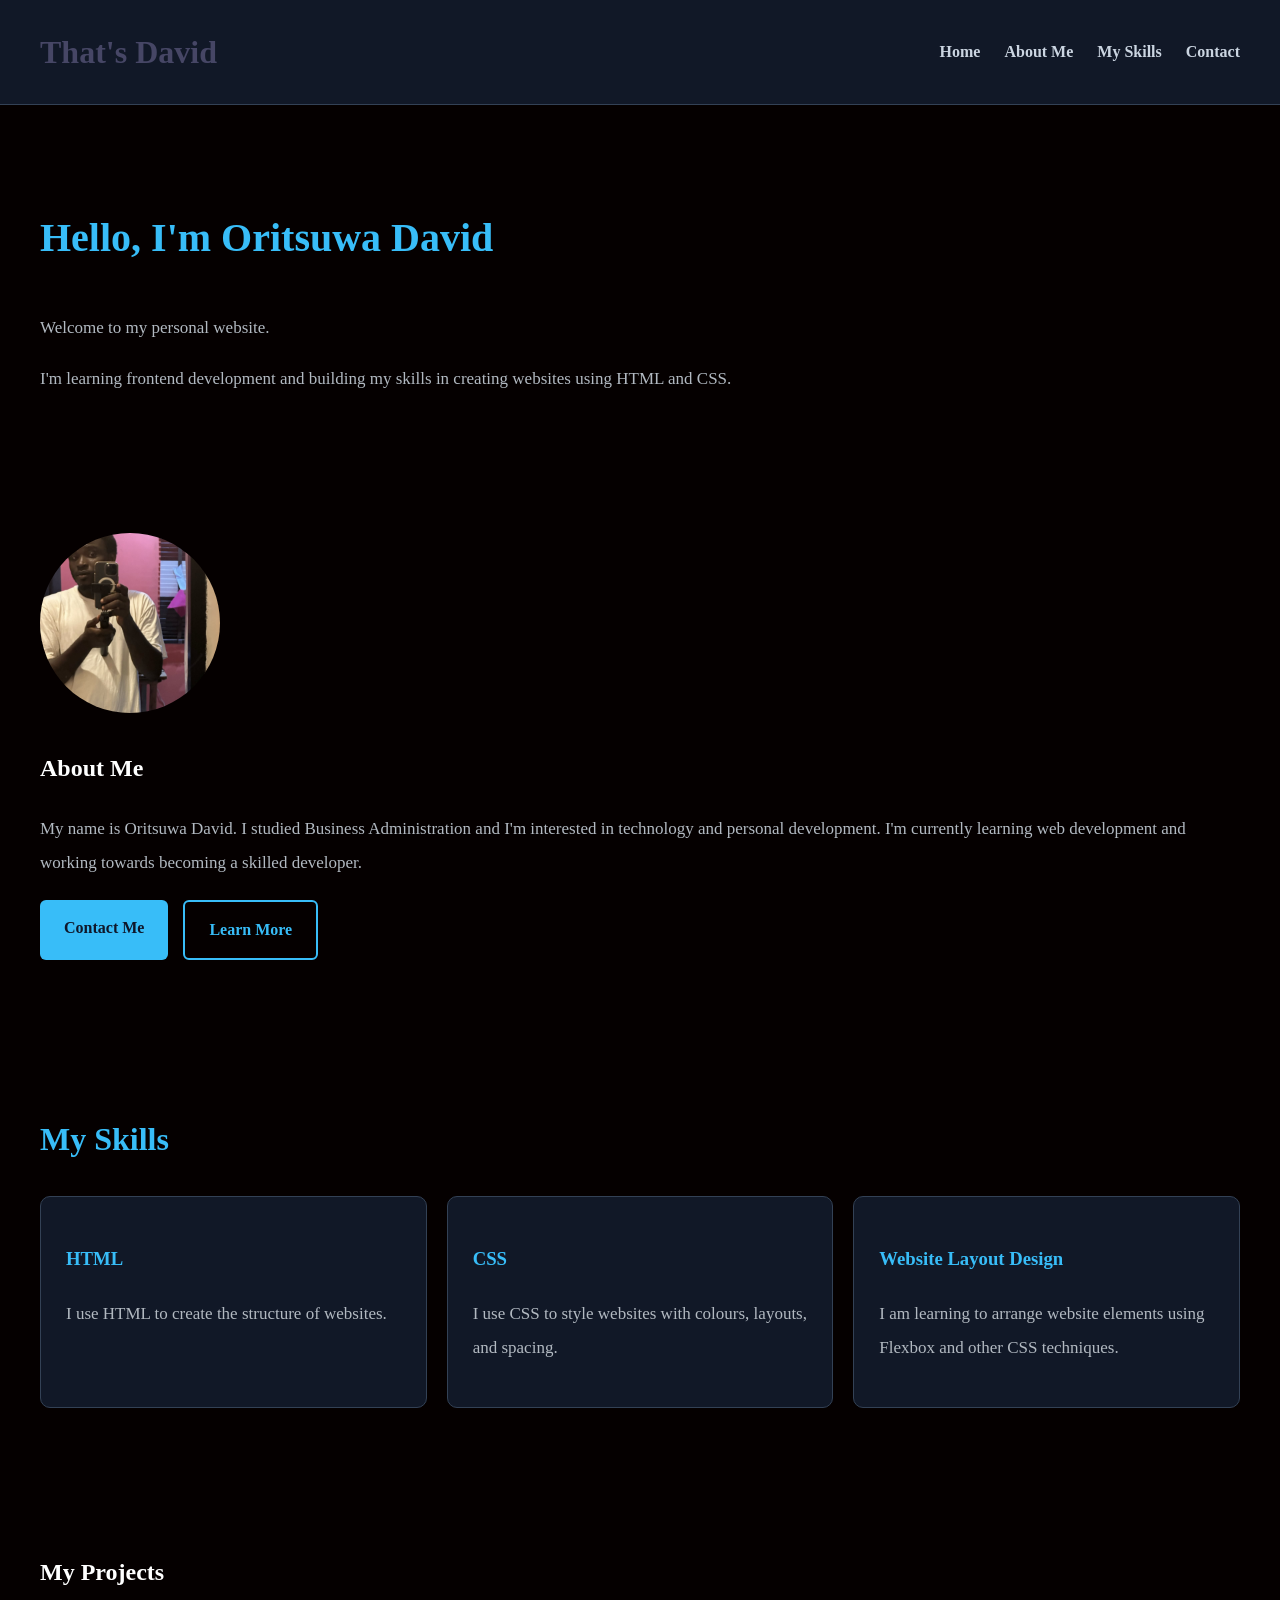
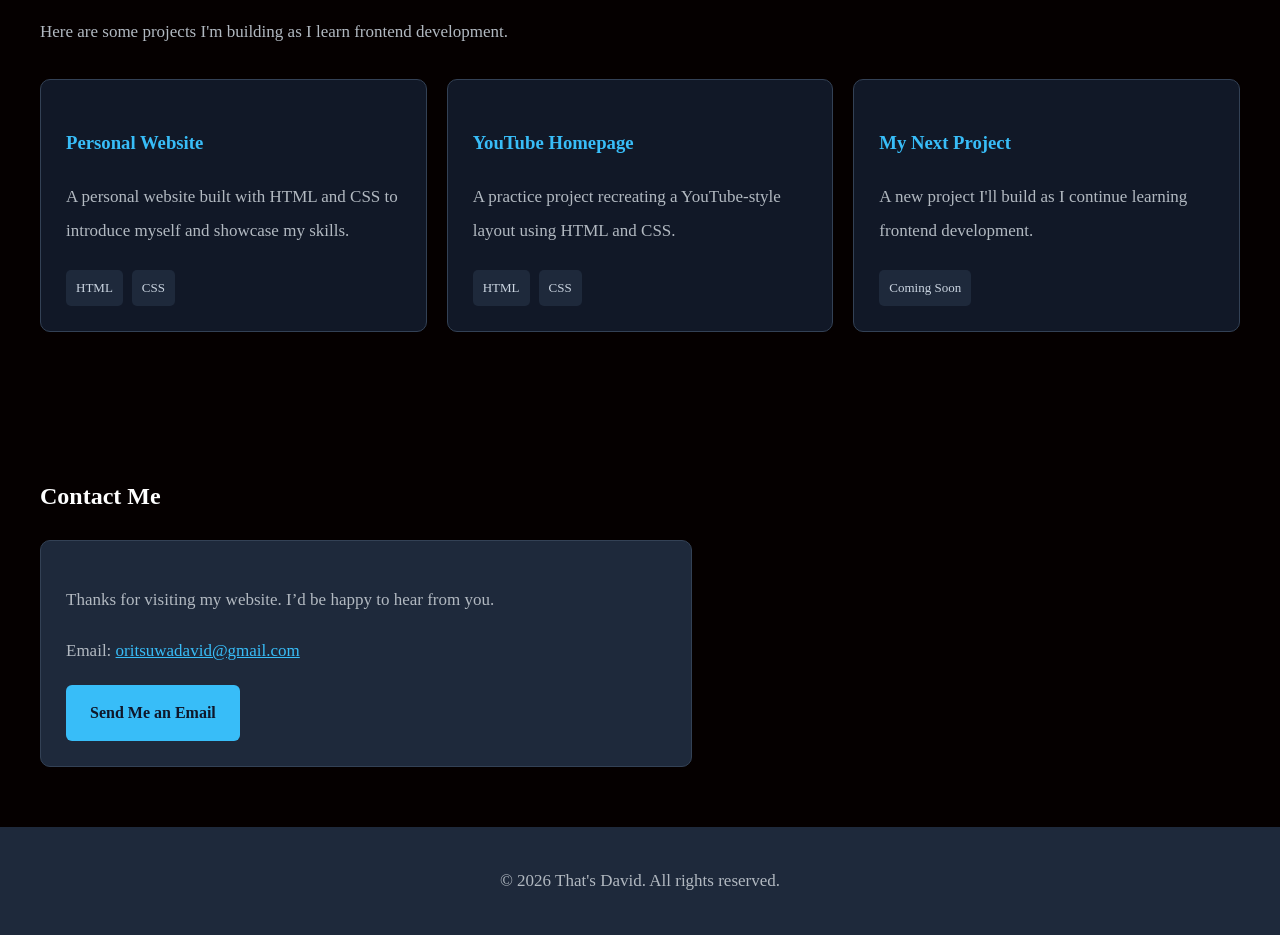
==== index.html @ 1b389662 "Add files via upload" ====
<!DOCTYPE html>
<html lang="en">

<head>
    <title>Oritsuwa-Personal Website</title>
    <link rel="stylesheet" href="style.css"
</head>

<body>
    <!-- Header -->
    <header>
        <h1>That's David</h1>

        <nav>
            <a href="#home">Home</a>
            <a href="#about">About Me</a>
            <a href="#skills">My Skills</a>
            <a href="#contact">Contact</a>
        </nav>
    </header>

    <!-- Home Section -->
    <section id="home">
        <h1>Hello, I'm Oritsuwa David</h1>

        <p>Welcome to my personal website.</p>

        <p>
            I'm learning frontend development and building my skills
            in creating websites using HTML and CSS.
        </p>
    </section>

    <!-- About Me Section -->
    <section id="about">
        <img src="david.jpg" alt="Photo of David" class="about-photo">
        <h2>About Me</h2>
        
        <p>
            My name is Oritsuwa David. I studied Business Administration
            and I'm interested in technology and personal development.
            I'm currently learning web development and working towards
            becoming a skilled developer.
        </p>

        <div class="hero-buttons">
            <a href="#contact" class="button primary-button">Contact Me</a>
             <a href="#about" class="button secondary-button">Learn More</a>
        </div>
    </section>

    <!-- My Skills Section -->
    <section id="skills">
        <h2>My Skills</h2>

 <div class="skills-container">

    <div class="skill-card">
        <h3>HTML</h3>
        <p>I use HTML to create the structure of websites.</p>
    </div>

    <div class="skill-card">
        <h3>CSS</h3>
        <p>I use CSS to style websites with colours, layouts, and spacing.</p>
    </div>

    <div class="skill-card">
        <h3>Website Layout Design</h3>
        <p>I am learning to arrange website elements using Flexbox and other CSS techniques.</p>
    </div>

</div>
    </section>

    <section id="project">
        <h2>My Projects</h2>
        <p class="projects-intro">
    Here are some projects I'm building as I learn frontend development.
</p>

<div class="projects-container">

    <div class="project-card">
        <h3>Personal Website</h3>
        <p>A personal website built with HTML and CSS to introduce myself and showcase my skills.</p>
        <span>HTML</span>
        <span>CSS</span>
    </div>

    <div class="project-card">
        <h3>YouTube Homepage</h3>
        <p>A practice project recreating a YouTube-style layout using HTML and CSS.</p>
        <span>HTML</span>
        <span>CSS</span>
    </div>

    <div class="project-card">
        <h3>My Next Project</h3>
        <p>A new project I'll build as I continue learning frontend development.</p>
        <span>Coming Soon</span>
    </div>

</div>
    </section>

    
    <!-- Contact Section -->
<section id="contact">
    <h2>Contact Me</h2>

    <div class="contact-card">
        <p>Thanks for visiting my website. I’d be happy to hear from you.</p>

        <p>
            Email:
            <a href="mailto:oritsuwadavid@gmail.com">
                oritsuwadavid@gmail.com
            </a>

        </p>
     <a href="mailto:oritsuwadavid@gmail.com" class="button primary-button">
            Send Me an Email
        </a>
    </div>
</section>

    <!-- Footer -->
    <footer>
        <p>&copy; 2026 That's David. All rights reserved.</p>
    </footer>

</body>

</html>
---- style.css ----
body {
    background-color: rgb(5, 0, 0);
    color: white;
    font-family: roboto;
    margin: 0;
    padding: 0;
    line-height: 2;
}

header {
    background-color: rgb(17, 24, 39);
    padding: 20px 40px;
    display: flex;
    justify-content: space-between;
    align-items: center;
    flex-wrap: wrap;
    border-bottom: 1px solid rgb(51, 65, 85);
}

header h1 {
    color: rgb(70, 70, 101);
    margin: 0;
}

nav a {
    color: rgb(203, 213, 225);
    text-decoration: none;
    margin-left: 20px;
    font-weight: bold;
    transition: color 0.3s ease;
}

nav a:hover {
    color: rgb(56, 189, 248);
}


section {
    padding: 60px 40px;
}


#home h1 {
    font-size: 40px;
    color: #38bdf8;
}


p {
    font-size: 17px;
    color: #b2b9c1;
}


ul {
    line-height: 2;
}


button {
    background-color: #38bdf8;
    color: #0f172a;
    border: none;
    padding: 12px 24px;
    border-radius: 6px;
    font-size: 16px;
    font-weight: bold;
    cursor: pointer;
}

button:hover {
    background-color: #0ea5e9;
}


footer {
    background-color: #1e293b;
    text-align: center;
    padding: 20px;
}


@media (max-width: 600px) {
    header {
        padding: 20px;
        flex-direction: column;
        gap: 15px;
    }

    nav a {
        margin: 0 6px;
        font-size: 14px;
    }

    section {
        padding: 35px 20px;
    }

    #home h1 {
        font-size: 30px;
    }
}

/* Homepage hero section */
.hero {
    min-height: 70vh;
    display: flex;
    flex-direction: column;
    justify-content: center;
    align-items: flex-start;
    padding: 60px 40px;
}
.welcome {
    color: #38bdf8;
    font-size: 14px;
    font-weight: bold;
    letter-spacing: 3px;
}
.hero h1 {
    font-size: 48px;
    margin: 10px 0;
}
.hero h1 span {
    color: #38bdf8;
}
.hero h2 {
    color: #cbd5e1;
    font-size: 24px;
    margin: 5px 0 15px;
}
.hero-description {
    max-width: 550px;
    line-height: 1.8;
}
/* Hero buttons */
.hero-buttons {
    display: flex;
    gap: 15px;
    margin-top: 20px;
    flex-wrap: wrap;
}
.button {
    display: inline-block;
    padding: 12px 24px;
    border-radius: 6px;
    text-decoration: none;
    font-weight: bold;
    transition: 0.3s;
}
.primary-button {
    background-color: #38bdf8;
    color: #0f172a;
}
.primary-button:hover {
    background-color: #0ea5e9;
}
.secondary-button {
    border: 2px solid #38bdf8;
    color: #38bdf8;
}
.secondary-button:hover {
    background-color: #1e293b;
}
/* Smaller screens */
@media (max-width: 600px) {
    .hero {
        padding: 40px 20px;
        min-height: 60vh;
    }
    .hero h1 {
        font-size: 34px;
    }
    .hero h2 {
        font-size: 20px;
    }
}

/* Skills Section */
#skills h2 {
font-size: 32px;
color: rgb(56, 189, 248);
margin-bottom: 25px;
}

.skills-container {
display: grid;
grid-template-columns: repeat(3, 1fr);
gap: 20px;
}

.skill-card {
background-color: rgb(17, 24, 39);
padding: 25px;
border: 1px solid rgb(51, 65, 85);
border-radius: 10px;
transition: transform 0.3s ease, border-color 0.3s ease;
}

.skill-card h3 {
color: rgb(56, 189, 248);
}

.skill-card:hover {
transform: translateY(-5px);
border-color: rgb(56, 189, 248);
}

/* Skills Cards on Smaller Screens */
@media (max-width: 700px) {
.skills-container {
grid-template-columns: 1fr;
}
}

/* Projects Section */
#projects h2 {
font-size: 32px;
color: #38bdf8;
margin-bottom: 10px;
}

.projects-intro {
margin-bottom: 30px;
}

.projects-container {
display: grid;
grid-template-columns: repeat(3, 1fr);
gap: 20px;
}

.project-card {
background-color: #111827;
border: 1px solid #334155;
border-radius: 10px;
padding: 25px;
transition: transform 0.3s ease, border-color 0.3s ease;
}

.project-card:hover {
transform: translateY(-5px);
border-color: #38bdf8;
}

.project-card h3 {
color: #38bdf8;
}

.project-card span {
display: inline-block;
background-color: #1e293b;
color: #cbd5e1;
padding: 5px 10px;
margin: 5px 5px 0 0;
border-radius: 5px;
font-size: 13px;
}

/* Responsive Projects Layout */
@media (max-width: 700px) {
.projects-container {
grid-template-columns: 1fr;
}
}

/* Contact section */
.contact-card {
    max-width: 600px;
    padding: 25px;
    background-color: #1e293b;
    border: 1px solid #334155;
    border-radius: 10px;
}

.contact-card a:not(.button) {
    color: #38bdf8;
}

.about-photo {
    width: 180px;
    height: 180px;
    object-fit: cover;
    border-radius: 50%;
}
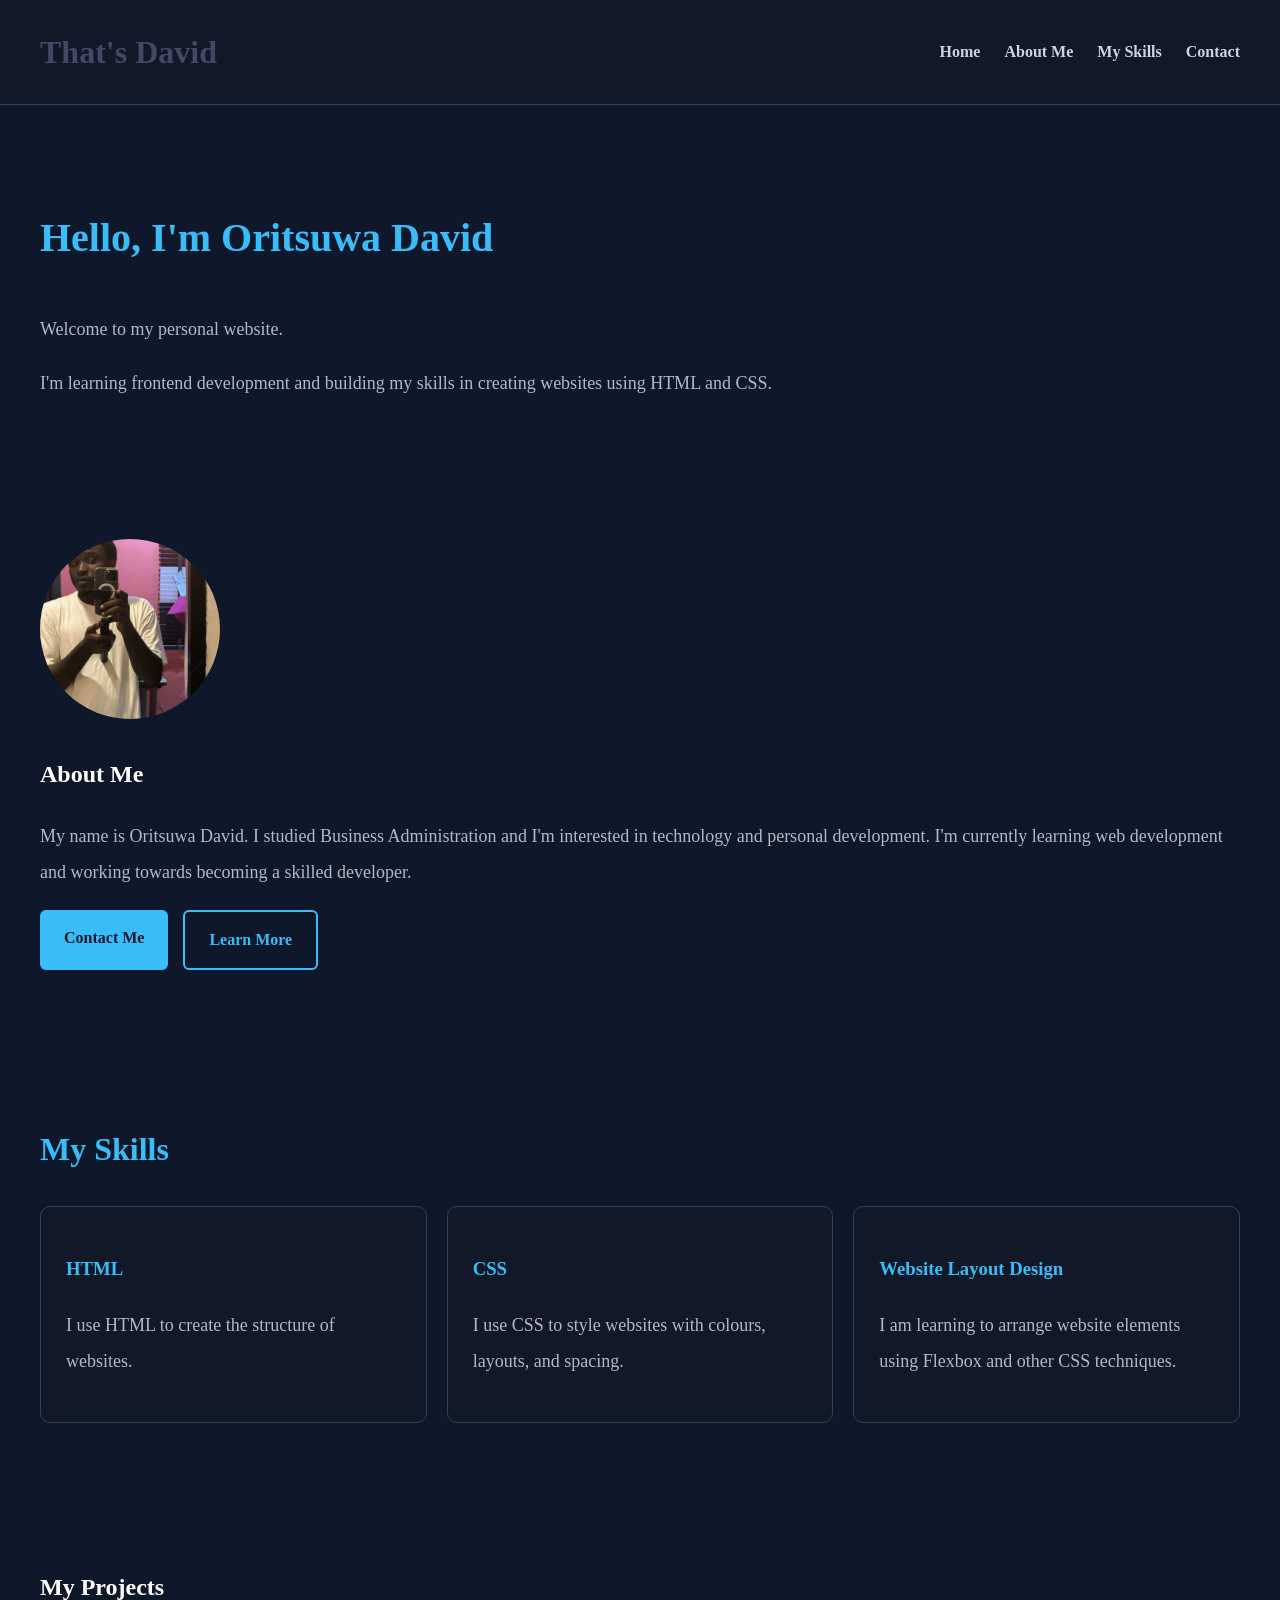
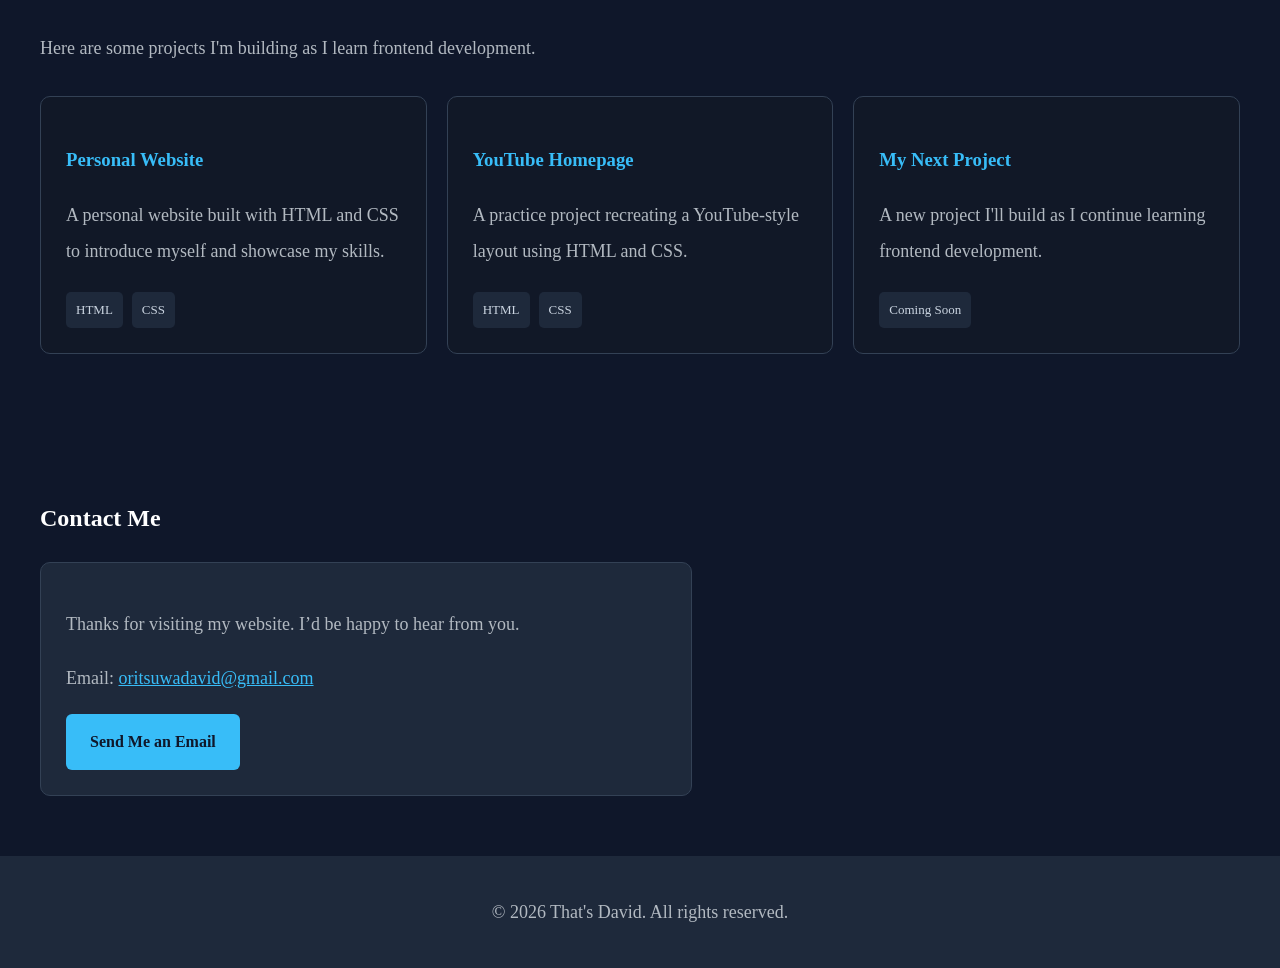
==== commit bdfd8b3c: "Update index.html Fix mobile phone layout" ====
--- a/index.html
+++ b/index.html
@@ -2,9 +2,13 @@
 <html lang="en">
 
 <head>
-    <title>Oritsuwa-Personal Website</title>
-    <link rel="stylesheet" href="style.css"
+   
+    <meta charset="UTF-8">
+    <meta name="viewport" content="width=device-width, initial-scale=1.0">
+    <title>That's David | Personal Website</title>
+    <link rel="stylesheet" href="style.css">
 </head>
+
 
 <body>
     <!-- Header -->
@@ -132,4 +136,4 @@
 
 </body>
 
-</html>+</html>
--- a/style.css
+++ b/style.css
@@ -1,6 +1,7 @@
 body {
-    background-color: rgb(5, 0, 0);
+    background-color: rgb(15, 23, 42);
     color: white;
+    font-size: 16px;
     font-family: roboto;
     margin: 0;
     padding: 0;
@@ -47,7 +48,7 @@
 
 
 p {
-    font-size: 17px;
+    font-size: 18px;
     color: #b2b9c1;
 }
 
@@ -63,7 +64,7 @@
     border: none;
     padding: 12px 24px;
     border-radius: 6px;
-    font-size: 16px;
+    font-size: 17px;
     font-weight: bold;
     cursor: pointer;
 }
@@ -89,7 +90,7 @@
 
     nav a {
         margin: 0 6px;
-        font-size: 14px;
+        font-size: 16px;
     }
 
     section {
@@ -97,7 +98,7 @@
     }
 
     #home h1 {
-        font-size: 30px;
+        font-size: 34px;
     }
 }
 
@@ -171,7 +172,7 @@
         font-size: 34px;
     }
     .hero h2 {
-        font-size: 20px;
+        font-size: 28px;
     }
 }
 
@@ -281,4 +282,45 @@
     height: 180px;
     object-fit: cover;
     border-radius: 50%;
-}+}
+
+
+@media (max-width: 600px) {
+    body {
+        font-size: 18px;
+        line-height: 1.7;
+    }
+
+    p {
+        font-size: 20px;
+    }
+
+    nav a {
+        font-size: 18px;
+    }
+
+    #home h1,
+    .hero h1 {
+        font-size: 40px;
+    }
+
+    #about h2,
+    #skills h2,
+    #projects h2,
+    #contact h2,
+    .hero h2 {
+        font-size: 36px;
+    }
+
+    section h3,
+    .skill-card h3,
+    .project-card h3 {
+        font-size: 24px;
+    }
+
+    button,
+    .button {
+        font-size: 18px;
+    }
+}
+
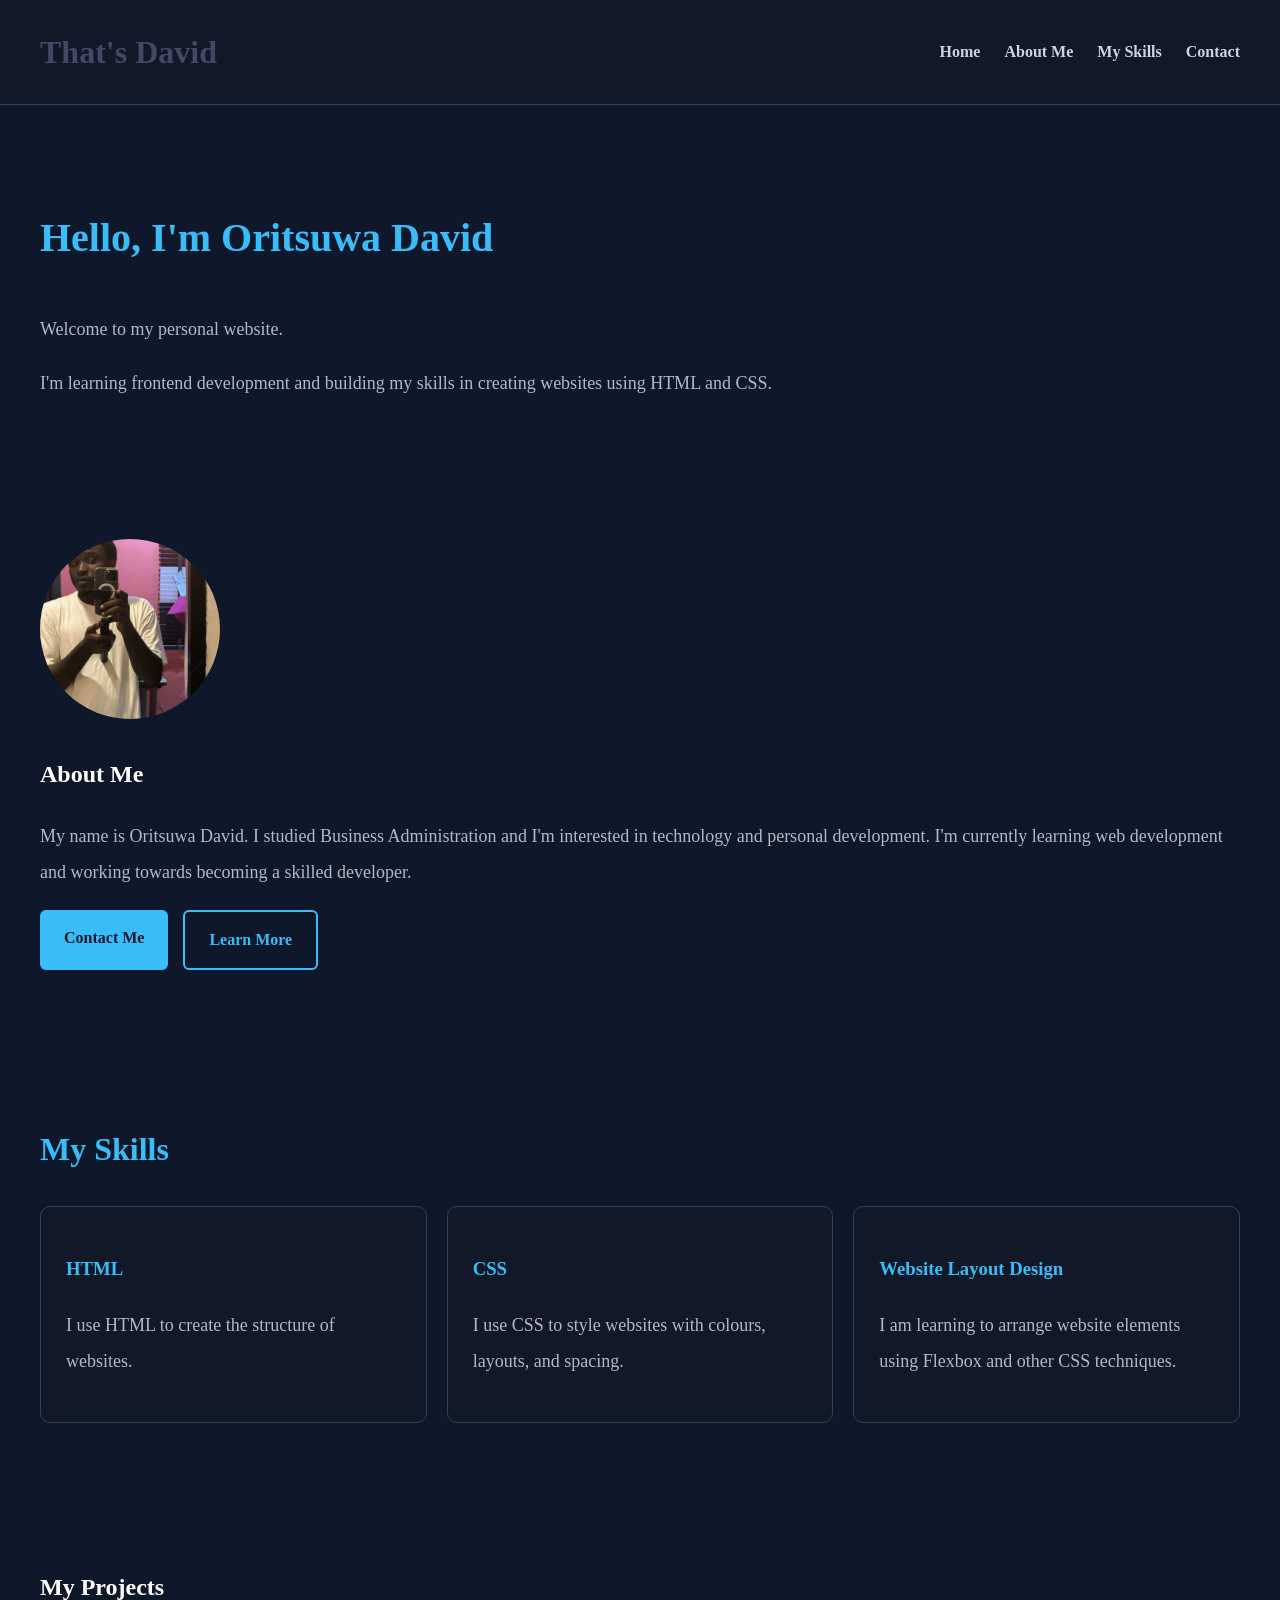
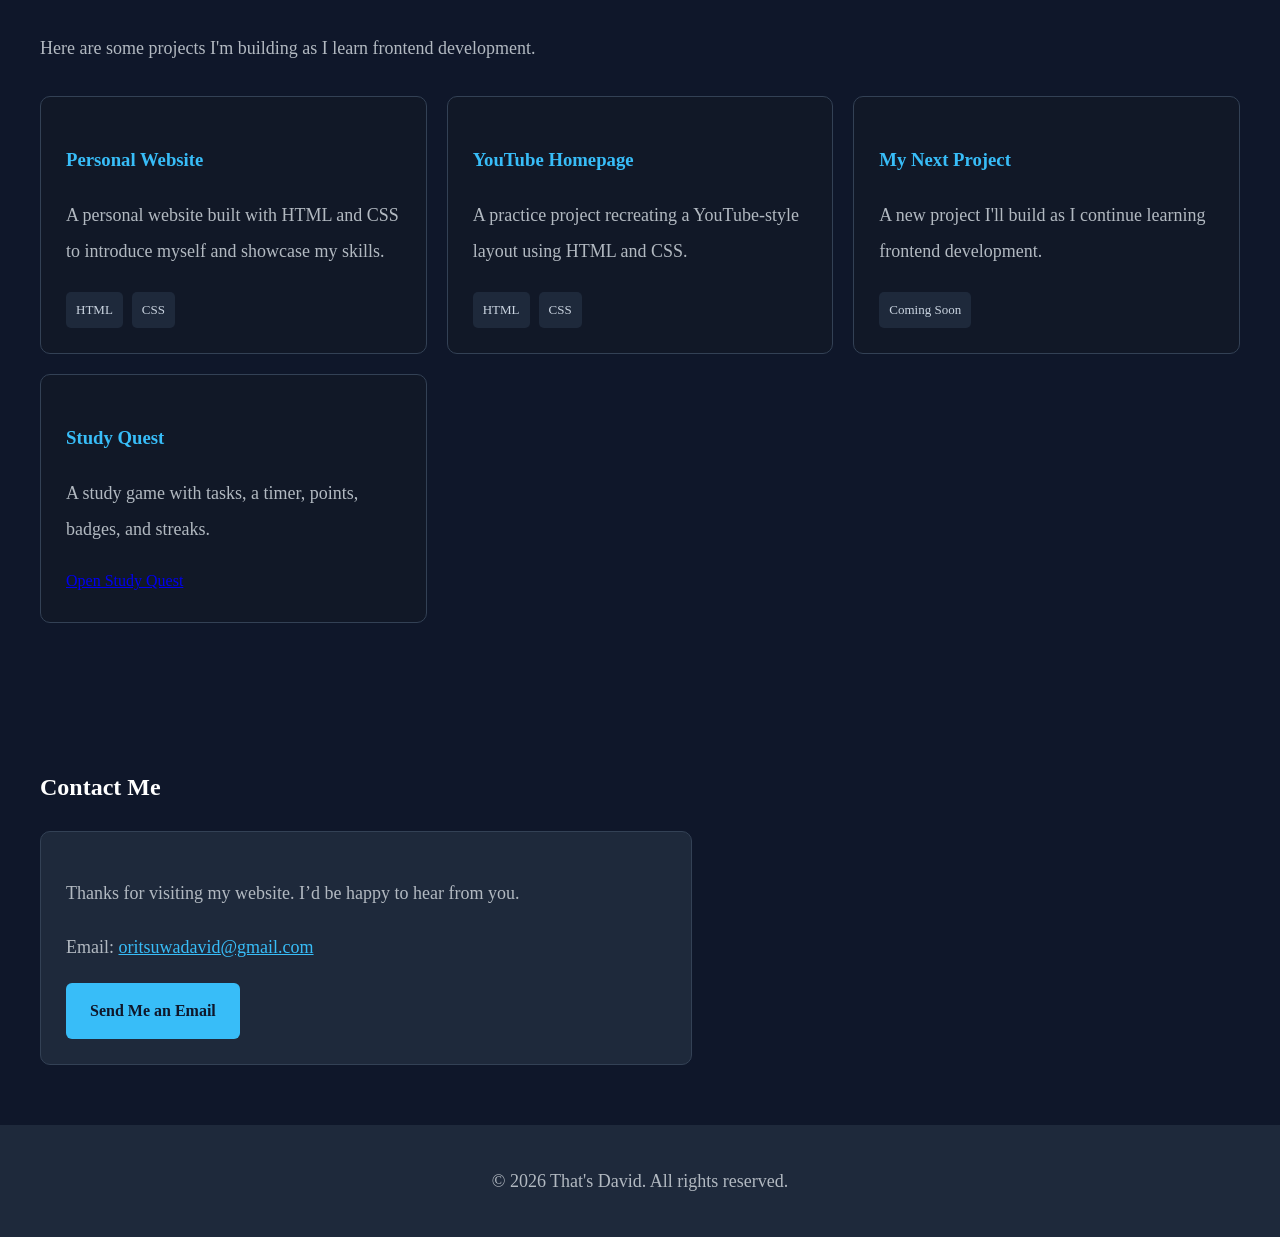
==== commit 2f6feb31: "Update index.html" ====
--- a/index.html
+++ b/index.html
@@ -104,7 +104,11 @@
         <p>A new project I'll build as I continue learning frontend development.</p>
         <span>Coming Soon</span>
     </div>
-
+   <div class="project-card">
+    <h3>Study Quest</h3>
+    <p>A study game with tasks, a timer, points, badges, and streaks.</p>
+    <a href="study-quest.html">Open Study Quest</a>
+</div> 
 </div>
     </section>
 
--- a/style.css
+++ b/style.css
@@ -285,23 +285,27 @@
 }
 
 
-@media (max-width: 600px) {
+@media (max-width: 900px) {
     body {
-        font-size: 18px;
+        font-size: 22px;
         line-height: 1.7;
     }
 
     p {
+        font-size: 24px;
+    }
+
+    nav a {
         font-size: 20px;
     }
 
-    nav a {
-        font-size: 18px;
+    header h1 {
+        font-size: 34px;
     }
 
     #home h1,
     .hero h1 {
-        font-size: 40px;
+        font-size: 42px;
     }
 
     #about h2,
@@ -309,18 +313,17 @@
     #projects h2,
     #contact h2,
     .hero h2 {
-        font-size: 36px;
+        font-size: 38px;
     }
 
     section h3,
     .skill-card h3,
     .project-card h3 {
-        font-size: 24px;
+        font-size: 28px;
     }
 
     button,
     .button {
-        font-size: 18px;
-    }
-}
-
+        font-size: 20px;
+    }
+}
